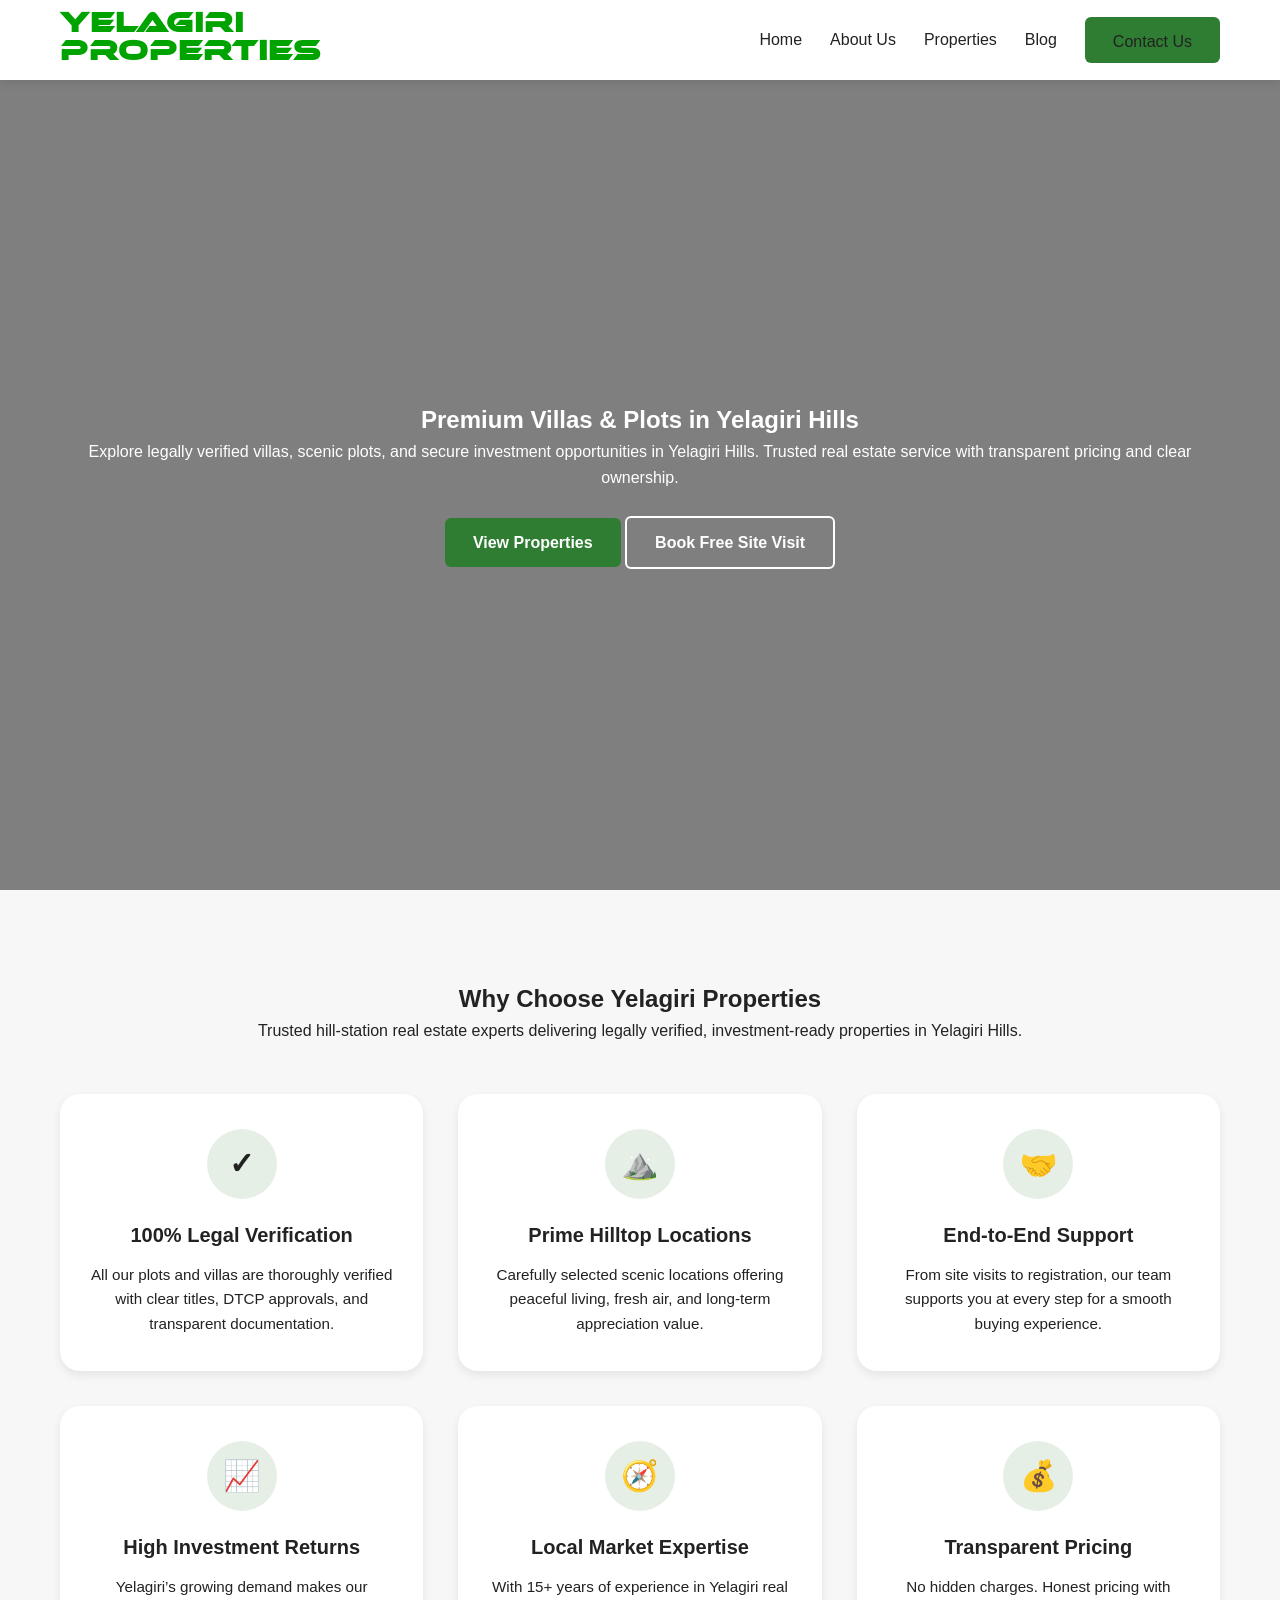
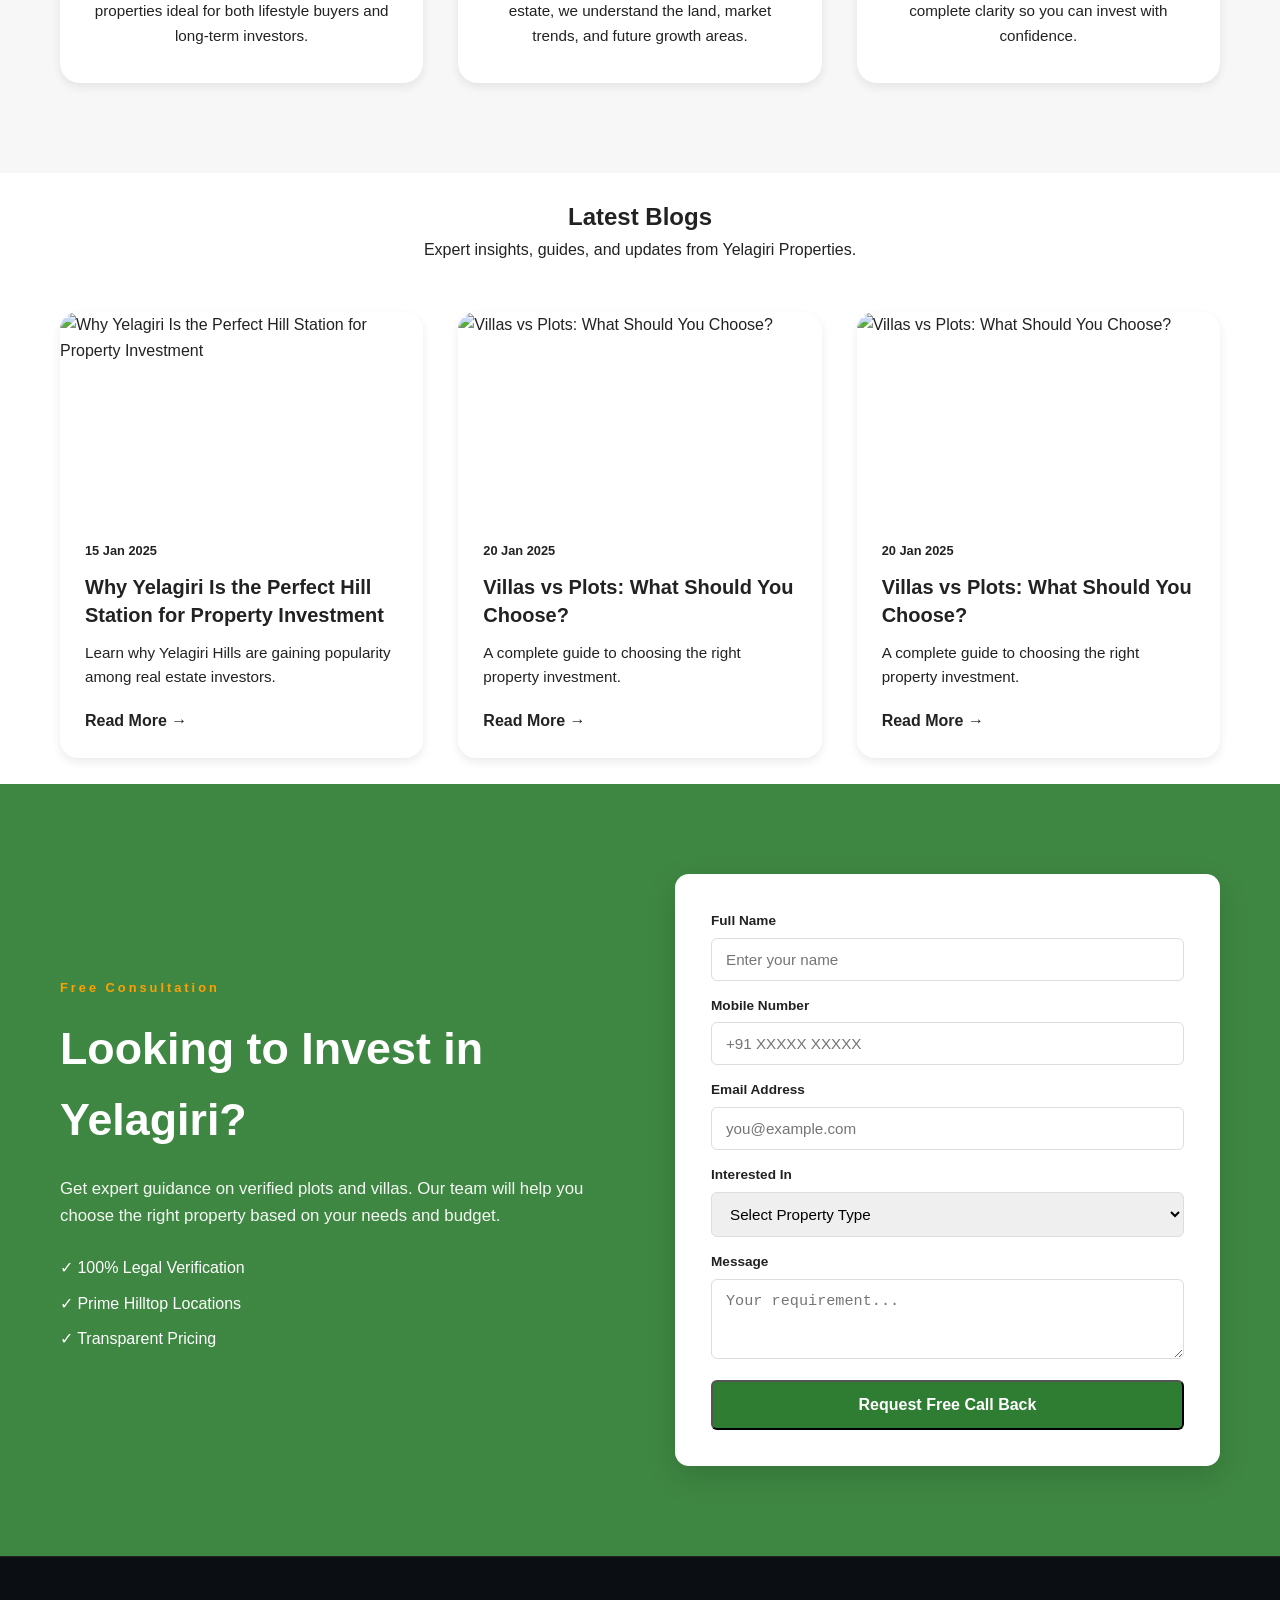
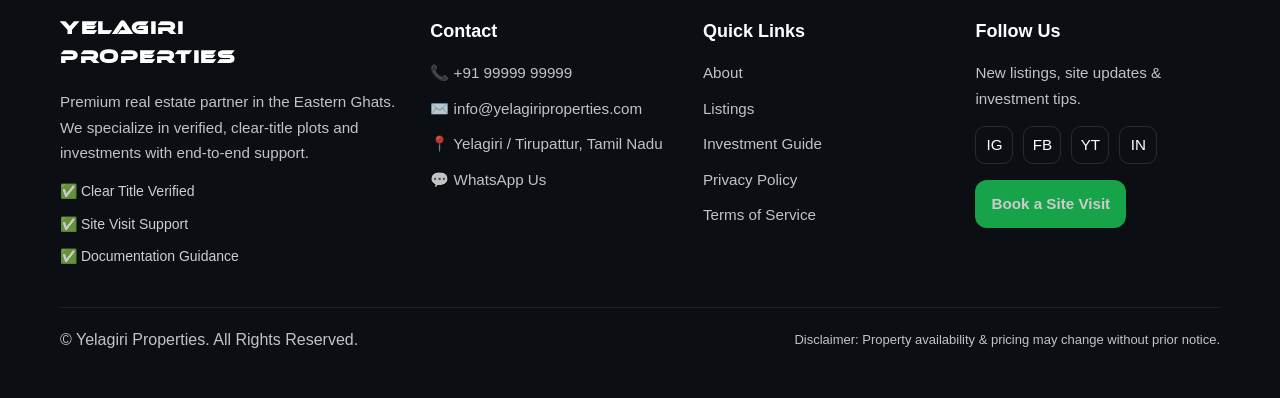
==== frontend/index.html @ 58af4fd4 "initial commit" ====
<!DOCTYPE html>
<html lang="en">
<head>
  <meta charset="UTF-8">
  <meta name="viewport" content="width=device-width, initial-scale=1.0">

  <title>Yelagiri Properties | Premium Villas & Plots</title>

  <!-- CSS -->
  <link rel="stylesheet" href="./assets/css/style.css">
  <script src="./assets/js/content.js"></script>
<style>
    .footer-logo {
  font-family: 'Ethnocentric', sans-serif;
  letter-spacing: 1.5px;
  font-size: 20px;
  color: #ffffff;
  text-transform: uppercase;
}

.header-logo {
  font-family: 'Ethnocentric', sans-serif;
  letter-spacing: 1px;
  line-height: 1;
  font-size: 28px;
  color: #00A300;
  text-transform: uppercase;
}
</style>
</head>
<body>

<!-- LOAD HEADER -->
<div id="header"></div>

<main>
<section id="hero" class="hero">
  <div class="container hero-content">
    <h1 id="heroTitle"></h1>
    <p id="heroDescription"></p>

    <br>

    <div class="hero-actions">
      <a
        href="properties.html"
        id="heroPrimaryBtn"
        class="btn btn-primary">
        View Properties
      </a>

      <a
        href="contact.html"
        id="heroSecondaryBtn"
        class="btn btn-outline">
        Book Free Site Visit
      </a>
    </div>
  </div>
</section>



<!-- WHY CHOOSE US -->
<section class="section-padding why-choose">
  <div class="container">

    <div class="section-title">
      <h2>Why Choose Yelagiri Properties</h2>
      <p>
        Trusted hill-station real estate experts delivering legally verified,
        investment-ready properties in Yelagiri Hills.
      </p>
    </div>

    <div class="why-grid">

      <div class="why-card">
        <div class="why-icon">✓</div>
        <h3>100% Legal Verification</h3>
        <p>
          All our plots and villas are thoroughly verified with clear titles,
          DTCP approvals, and transparent documentation.
        </p>
      </div>

      <div class="why-card">
        <div class="why-icon">⛰️</div>
        <h3>Prime Hilltop Locations</h3>
        <p>
          Carefully selected scenic locations offering peaceful living,
          fresh air, and long-term appreciation value.
        </p>
      </div>

      <div class="why-card">
        <div class="why-icon">🤝</div>
        <h3>End-to-End Support</h3>
        <p>
          From site visits to registration, our team supports you at every
          step for a smooth buying experience.
        </p>
      </div>

      <div class="why-card">
        <div class="why-icon">📈</div>
        <h3>High Investment Returns</h3>
        <p>
          Yelagiri’s growing demand makes our properties ideal for both
          lifestyle buyers and long-term investors.
        </p>
      </div>

      <div class="why-card">
        <div class="why-icon">🧭</div>
        <h3>Local Market Expertise</h3>
        <p>
          With 15+ years of experience in Yelagiri real estate, we understand
          the land, market trends, and future growth areas.
        </p>
      </div>

      <div class="why-card">
        <div class="why-icon">💰</div>
        <h3>Transparent Pricing</h3>
        <p>
          No hidden charges. Honest pricing with complete clarity so you can
          invest with confidence.
        </p>
      </div>

    </div>

  </div>
</section>
<br>
<div class="container">

      <!-- BLOG LIST -->
      <section id="blogListSection">
        <div class="section-title">
          <h1>Latest Blogs</h1>
          <p>Expert insights, guides, and updates from Yelagiri Properties.</p>
        </div>

        <div class="blog-grid" id="blogGrid"></div>

      </section>

    </div>
<br>
<!-- CTA FORM -->
<section class="section-padding cta-section">
  <div class="container">

    <div class="cta-wrapper">

      <!-- CTA CONTENT -->
      <div class="cta-content">
        <span class="sub-heading">Free Consultation</span>
        <h2>Looking to Invest in Yelagiri?</h2>
        <p>
          Get expert guidance on verified plots and villas.
          Our team will help you choose the right property
          based on your needs and budget.
        </p>

        <ul class="cta-points">
          <li>✓ 100% Legal Verification</li>
          <li>✓ Prime Hilltop Locations</li>
          <li>✓ Transparent Pricing</li>
        </ul>
      </div>

      <!-- CTA FORM -->
      <form class="cta-form" method="post" action="submit-enquiry.php">

        <div class="form-group">
          <label>Full Name</label>
          <input type="text" name="name" required placeholder="Enter your name">
        </div>

        <div class="form-group">
          <label>Mobile Number</label>
          <input type="tel" name="phone" required placeholder="+91 XXXXX XXXXX">
        </div>

        <div class="form-group">
          <label>Email Address</label>
          <input type="email" name="email" placeholder="you@example.com">
        </div>

        <div class="form-group">
          <label>Interested In</label>
          <select name="interest">
            <option value="">Select Property Type</option>
            <option value="Plots">Plots</option>
            <option value="Villas">Villas</option>
            <option value="Weekend Home">Weekend Home</option>
            <option value="Investment">Investment</option>
          </select>
        </div>

        <div class="form-group">
          <label>Message</label>
          <textarea name="message" rows="3" placeholder="Your requirement..."></textarea>
        </div>

        <button type="submit" class="btn btn-primary btn-full">
          Request Free Call Back
        </button>

      </form>

    </div>

  </div>
</section>



</main>

<!-- LOAD FOOTER -->
<div id="footer"></div>

<script>
  fetch('./partials/header.html')
    .then(res => res.text())
    .then(html => document.getElementById('header').innerHTML = html);

  fetch('./partials/footer.html')
    .then(res => res.text())
    .then(html => document.getElementById('footer').innerHTML = html);
</script>

</body>
</html>
---- frontend/assets/css/style.css ----
/* ==================================================
   ROOT VARIABLES & RESET
================================================== */
:root {
  --primary: #2e7d32;
  --primary-dark: #1b3e5e;
  --accent: #ffa000;

  --text-dark: #222;
  --text-muted: #666;
  --white: #ffffff;
  --bg-light: #f7f7f7;

  --radius-sm: 6px;
  --radius-lg: 20px;

  --shadow-sm: 0 4px 10px rgba(0, 0, 0, 0.08);
  --shadow-md: 0 10px 30px rgba(0, 0, 0, 0.15);

  --transition: all 0.3s ease;
}

@font-face {
  font-family: 'Ethnocentric';
  src: url('../fonts/Ethnocentric-Regular.otf') format('opentype');
  font-weight: normal;
  font-style: normal;
  font-display: swap;
}

* {
  margin: 0;
  padding: 0;
  box-sizing: border-box;
}

body {
  font-family: "Segoe UI", Tahoma, Geneva, Verdana, sans-serif;
  color: var(--text-dark);
  background: var(--white);
  line-height: 1.6;
}

img {
  max-width: 100%;
  display: block;
}

a {
  text-decoration: none;
  color: inherit;
}

ul {
  list-style: none;
}

/* ==================================================
   GLOBAL LAYOUT
================================================== */
.container {
  max-width: 1200px;
  margin: 0 auto;
  padding: 0 20px;
}

.section-padding {
  padding: 90px 0;
}

/* ==================================================
   BUTTONS
================================================== */
.btn {
  display: inline-block;
  padding: 12px 28px;
  border-radius: var(--radius-sm);
  font-weight: 600;
  transition: var(--transition);
  cursor: pointer;
  text-align: center;
}

.btn-primary {
  background: var(--primary);
  color: var(--white);
}

.btn-primary:hover {
  background: var(--primary-dark);
}

.btn-outline {
  border: 2px solid var(--white);
  color: var(--white);
  background: transparent;
}

.btn-outline:hover {
  background: var(--primary);
  color: var(--white);
}

/* ==================================================
   HEADER
================================================== */

header {
  position: fixed;
  top: 0;
  width: 100%;
  background: var(--white);
  box-shadow: var(--shadow-sm);
  z-index: 1000;
}

header {
  position: fixed;
  top: 0;
  width: 100%;
  background: var(--white, #fff);
  box-shadow: 0 2px 10px rgba(0, 0, 0, 0.1);
  z-index: 1000;
}

nav {
  height: 80px;
  display: flex;
  align-items: center;
  justify-content: space-between;
}

.logo img {
  height: 42px;
}

.nav-links {
  display: flex;
  align-items: center;
  gap: 28px;
  list-style: none;
}

.nav-links a {
  font-weight: 500;
  color: #222;
  text-decoration: none;
}

.mobile-menu-btn {
  display: none;
  font-size: 1.8rem;
  cursor: pointer;
  color: #222;
}

/* MOBILE MENU */
@media (max-width: 768px) {

  .mobile-menu-btn {
    display: block;
  }

  .nav-links {
    position: absolute;
    top: 80px;
    left: 0;
    width: 100%;
    background: #fff;
    flex-direction: column;
    align-items: center;
    padding: 20px 0;
    display: none;
  }

  .nav-links.active {
    display: flex;
  }

  .nav-links li {
    margin: 12px 0;
  }
}

/* ===== NAV UNDERLINE ANIMATION ===== */

.nav-links {
  position: relative;
}

.nav-links a {
  position: relative;
  padding-bottom: 8px;
}

/* underline */
.nav-links a::after {
  content: "";
  position: absolute;
  left: 0;
  bottom: 0;
  width: 0;
  height: 3px;
  background: var(--accent);
  border-radius: 4px;
  transition: width 0.3s ease;
}

/* active + hover */
.nav-links a.active::after,
.nav-links a:hover::after {
  width: 100%;
}

/* ==================================================
   HERO (INDEX)
================================================== */
/* --- HERO BANNER --- */
.hero {
  height: 90vh;
  background-size: cover;
  background-position: center;
  background-repeat: no-repeat;

  display: flex;
  align-items: center;
  justify-content: center;
  text-align: center;

  color: #fff;
  margin-top: 80px;

  position: relative;
  transition: background-image 1s ease-in-out;
}

/* overlay */
.hero::before {
  content: "";
  position: absolute;
  inset: 0;
  background: rgba(0, 0, 0, 0.5);
  z-index: 1;
}

.hero-content {
  position: relative;
  z-index: 2;
}


/* ==================================================
   WHY CHOOSE US – HOME
================================================== */
.why-choose {
  background: var(--bg-light);
}

.why-grid {
  display: grid;
  grid-template-columns: repeat(3, 1fr);
  gap: 35px;
  margin-top: 50px;
}

.why-card {
  background: var(--white);
  padding: 35px 30px;
  border-radius: var(--radius-lg);
  box-shadow: var(--shadow-sm);
  text-align: center;
  transition: var(--transition);
}

.why-card:hover {
  transform: translateY(-8px);
  box-shadow: var(--shadow-md);
}

.why-icon {
  width: 70px;
  height: 70px;
  margin: 0 auto 20px;
  border-radius: 50%;
  background: rgba(46, 125, 50, 0.12);
  color: var(--primary-color);
  font-size: 30px;
  display: flex;
  align-items: center;
  justify-content: center;
  font-weight: 700;
}

.why-card h3 {
  font-size: 1.25rem;
  margin-bottom: 12px;
  color: var(--text-dark);
}

.why-card p {
  font-size: 0.95rem;
  color: var(--text-light);
  line-height: 1.6;
}

.section-title {
  text-align: center;
}

/* ===== RESPONSIVE ===== */
@media (max-width: 992px) {
  .why-grid {
    grid-template-columns: repeat(2, 1fr);
  }
}

@media (max-width: 768px) {
  .why-grid {
    grid-template-columns: 1fr;
  }
}




/* ==================================================
   BLOGS (HOME + BLOG PAGE)
================================================== */
.latest-blogs {
  background: var(--bg-light);
}

.blog-grid {
  display: grid;
  grid-template-columns: repeat(3, 1fr);
  gap: 35px;
  margin-top: 50px;
}



.blog-card {
  background: var(--white);
  border-radius: 18px;
  overflow: hidden;
  box-shadow: var(--shadow-sm);
  transition: var(--transition);
}

.blog-card:hover {
  transform: translateY(-8px);
  box-shadow: var(--shadow-md);
}

.blog-card img {
  width: 100%;
  height: 200px;
  object-fit: cover;
}

.blog-content {
  padding: 25px;
}

.blog-date {
  font-size: 0.8rem;
  color: var(--primary-color);
  font-weight: 600;
}

.blog-content h3 {
  font-size: 1.25rem;
  margin: 10px 0 12px;
  line-height: 1.4;
}

.blog-content p {
  font-size: 0.95rem;
  color: var(--text-light);
  margin-bottom: 18px;
}

.read-more {
  font-weight: 600;
  color: var(--primary-color);
}

/* RESPONSIVE */
@media (max-width: 992px) {
  .blog-grid {
    grid-template-columns: repeat(2, 1fr);
  }
}

@media (max-width: 768px) {
  .blog-grid {
    grid-template-columns: 1fr;
  }
}

/* ==================================================
   CTA FORM
================================================== */
.cta-section {
  background:
    linear-gradient(rgba(46, 125, 50, 0.95), rgba(46, 125, 50, 0.95)),
    url("https://images.unsplash.com/photo-1560518883-ce09059eeffa");
  background-size: cover;
  color: var(--white);
}

.cta-wrapper {
  display: grid;
  grid-template-columns: 1fr 1fr;
  gap: 70px;
  align-items: center;
}

.cta-content h2 {
  font-size: 2.8rem;
  margin-bottom: 20px;
}

.cta-content p {
  font-size: 1.05rem;
  margin-bottom: 25px;
  opacity: 0.95;
}

.cta-points li {
  margin-bottom: 10px;
  font-weight: 500;
}

/* FORM */
.cta-form {
  background: var(--white);
  color: var(--text-dark);
  padding: 40px;
  border-radius: 18px;
  box-shadow: var(--shadow-md);
}

.form-group {
  margin-bottom: 15px;
}

.form-group label {
  font-size: 0.85rem;
  font-weight: 600;
  margin-bottom: 6px;
  display: block;
}

.form-group input,
.form-group select,
.form-group textarea {
  width: 100%;
  padding: 12px 14px;
  border-radius: var(--radius-sm);
  border: 1px solid #ddd;
  font-size: 0.95rem;
}

.form-group input:focus,
.form-group select:focus,
.form-group textarea:focus {
  outline: none;
  border-color: var(--primary-color);
}

.btn-full {
  width: 100%;
  padding: 14px;
  font-size: 1rem;
}

/* RESPONSIVE */
@media (max-width: 992px) {
  .cta-wrapper {
    grid-template-columns: 1fr;
    gap: 50px;
  }

  .cta-content {
    text-align: center;
  }

  .cta-points {
    display: inline-block;
    text-align: left;
  }
}



/* ==================================================
   ABOUT SECTION (REFERENCE IMAGE MATCH)
================================================== */
.about-grid {
  display: grid;
  grid-template-columns: 1fr 1fr;
  gap: 80px;
  align-items: center;
}

.about-image-container {
  position: relative;
}

.main-about-img {
  width: 100%;
  height: 520px;
  object-fit: cover;
  border-radius: var(--radius-lg);
  box-shadow: var(--shadow-md);
}

/* EXPERIENCE BADGE */
.experience-badge {
  position: absolute;
  bottom: -35px;
  right: -25px;
  background: var(--accent);
  color: var(--white);
  padding: 28px 26px;
  border-radius: 18px;
  text-align: center;
  box-shadow: 0 12px 30px rgba(255, 160, 0, 0.45);
}

.experience-badge .years {
  font-size: 2.8rem;
  font-weight: 800;
  line-height: 1;
}

.experience-badge .exp-text {
  font-size: 0.85rem;
  font-weight: 600;
  text-transform: uppercase;
}

/* ABOUT CONTENT */
.sub-heading {
  display: block;
  color: var(--accent);
  font-weight: 700;
  letter-spacing: 3px;
  font-size: 0.8rem;
  margin-bottom: 14px;
}

.about-content h2 {
  font-size: 3rem;
  font-weight: 700;
  margin-bottom: 22px;
  line-height: 1.2;
}

.about-content p {
  color: var(--text-muted);
  margin-bottom: 35px;
  font-size: 1.05rem;
}

/* FEATURES LIST */
.about-features li {
  display: flex;
  align-items: center;
  margin-bottom: 14px;
  font-weight: 500;
}

.about-features .check {
  width: 24px;
  height: 24px;
  border-radius: 50%;
  background: var(--primary);
  color: var(--white);
  display: flex;
  align-items: center;
  justify-content: center;
  font-size: 0.8rem;
  margin-right: 14px;
}

/* ==================================================
   VISION & MISSION – ATTRACTIVE & RESPONSIVE
================================================== */
.vision-mission {
  background: linear-gradient(to right,
      rgba(46, 125, 50, 0.06),
      rgba(46, 125, 50, 0.02));
}

.vm-grid {
  display: grid;
  grid-template-columns: repeat(2, 1fr);
  gap: 40px;
  margin-top: 50px;
}

.vm-card {
  background: #ffffff;
  padding: 45px 40px;
  border-radius: 22px;
  box-shadow: 0 14px 40px rgba(0, 0, 0, 0.08);
  position: relative;
  transition: transform 0.3s ease;
}

.vm-card:hover {
  transform: translateY(-8px);
}

.vm-icon {
  width: 56px;
  height: 56px;
  border-radius: 14px;
  background: linear-gradient(135deg, #2e7d32, #43a047);
  color: #ffffff;
  display: flex;
  align-items: center;
  justify-content: center;
  margin-bottom: 22px;
}

.vm-icon svg {
  width: 28px;
  height: 28px;
}


.vm-card h3 {
  font-size: 1.6rem;
  margin-bottom: 15px;
}

.vm-card p {
  font-size: 1rem;
  line-height: 1.7;
  color: #555;
}

.vm-card ul {
  padding-left: 18px;
}

.vm-card ul li {
  margin-bottom: 10px;
  line-height: 1.6;
  color: #555;
}

/* RESPONSIVE */
@media (max-width: 992px) {
  .vm-grid {
    grid-template-columns: 1fr;
  }

  .vm-card {
    padding: 35px 30px;
  }
}

@media (max-width: 576px) {
  .vm-card h3 {
    font-size: 1.4rem;
  }

  .vm-icon {
    width: 46px;
    height: 46px;
    font-size: 1.3rem;
  }
}

/* ==================================================
   OUR ACHIEVEMENTS – FLOATING MILESTONE CONCEPT
================================================== */
.achievements {
  background: linear-gradient(to bottom,
      rgba(46, 125, 50, 0.04),
      rgba(46, 125, 50, 0.01));
  position: relative;
}

/* PATH */
.achievement-path {
  display: grid;
  grid-template-columns: repeat(4, 1fr);
  gap: 30px;
  margin-top: 60px;
  position: relative;
}

/* CONNECTING LINE */
.achievement-path::before {
  content: "";
  position: absolute;
  top: 50%;
  left: 0;
  right: 0;
  height: 2px;
  background: linear-gradient(to right,
      transparent,
      #2e7d32,
      transparent);
  z-index: 0;
}

.achievement-card {
  background: #ffffff;
  padding: 40px 30px;
  border-radius: 22px;
  text-align: center;
  box-shadow: 0 14px 40px rgba(0, 0, 0, 0.08);
  position: relative;
  z-index: 1;
  transition: transform 0.35s ease;
}

.achievement-card:hover {
  transform: translateY(-12px);
}

/* NUMBER */
.achieve-number {
  display: block;
  font-size: 2.6rem;
  font-weight: 700;
  color: #2e7d32;
  margin-bottom: 10px;
}

.achievement-card h4 {
  font-size: 1.2rem;
  margin-bottom: 10px;
}

.achievement-card p {
  font-size: 0.95rem;
  color: #555;
  line-height: 1.6;
}

/* HIGHLIGHT CARD */
.achievement-card.highlight {
  background: linear-gradient(135deg, #2e7d32, #43a047);
  color: #ffffff;
}

.achievement-card.highlight .achieve-number {
  color: #ffffff;
}

.achievement-card.highlight p {
  color: #e8f5e9;
}

/* RESPONSIVE */
@media (max-width: 992px) {
  .achievement-path {
    grid-template-columns: repeat(2, 1fr);
  }

  .achievement-path::before {
    display: none;
  }
}

@media (max-width: 576px) {
  .achievement-path {
    grid-template-columns: 1fr;
  }
}


/* ==================================================
   TRUST & APPROVALS – PREMIUM CREDIBILITY SECTION
================================================== */
.trust-approvals {
  background: linear-gradient(to right,
      rgba(46, 125, 50, 0.03),
      rgba(46, 125, 50, 0.01));
}

.trust-grid {
  display: grid;
  grid-template-columns: 1.2fr 1fr;
  gap: 60px;
  margin-top: 60px;
}

/* LEFT – TRUST */
.trust-item {
  background: #ffffff;
  padding: 26px 30px;
  border-radius: 16px;
  box-shadow: 0 10px 30px rgba(0, 0, 0, 0.07);
  margin-bottom: 20px;
}

.trust-item h4 {
  font-size: 1.1rem;
  margin-bottom: 8px;
  color: #2e7d32;
}

.trust-item p {
  font-size: 0.95rem;
  color: #555;
  line-height: 1.6;
}

/* RIGHT – APPROVALS */
.trust-right {
  display: grid;
  grid-template-columns: repeat(2, 1fr);
  gap: 25px;
}

.approval-card {
  background: #ffffff;
  border-radius: 18px;
  padding: 35px 20px;
  text-align: center;
  box-shadow: 0 14px 40px rgba(0, 0, 0, 0.08);
  transition: transform 0.3s ease;
}

.approval-card:hover {
  transform: translateY(-10px);
}

.approval-card span {
  display: block;
  font-size: 1.8rem;
  font-weight: 700;
  color: #2e7d32;
  margin-bottom: 10px;
}

.approval-card p {
  font-size: 0.9rem;
  color: #555;
}

/* RESPONSIVE */
@media (max-width: 992px) {
  .trust-grid {
    grid-template-columns: 1fr;
  }
}

@media (max-width: 576px) {
  .trust-right {
    grid-template-columns: 1fr;
  }
}



/* STATS */
.stats-row {
  display: flex;
  gap: 60px;
  margin-bottom: 30px;
}

.stat-item p {
  font-size: 0.9rem;
  color: var(--text-muted);
}

.stat-number {
  display: block;
  font-size: 2rem;
  font-weight: 700;
  color: var(--primary);
}



/* ==================================================
   CTA SECTION
================================================== */
.cta-section {
  background:
    linear-gradient(rgba(46, 125, 50, 0.92), rgba(46, 125, 50, 0.92)),
    url("https://images.unsplash.com/photo-1560518883-ce09059eeffa");
  background-size: cover;
  color: var(--white);
}

.cta-container {
  display: grid;
  grid-template-columns: 1fr 1fr;
  gap: 60px;
  align-items: center;
}

.cta-form {
  background: var(--white);
  color: var(--text-dark);
  padding: 36px;
  border-radius: 14px;
  box-shadow: var(--shadow-md);
}

.form-group {
  margin-bottom: 14px;
}

.form-group label {
  font-size: 0.85rem;
  font-weight: 600;
  margin-bottom: 6px;
  display: block;
}

.form-control {
  width: 100%;
  padding: 11px 12px;
  border-radius: var(--radius-sm);
  border: 1px solid #ddd;
}

/* ==================================================
   FOOTER
================================================== */
footer {
  background: #1a1a1a;
  color: #ccc;
  padding: 70px 0 25px;
}

.footer-grid {
  display: grid;
  grid-template-columns: repeat(auto-fit, minmax(220px, 1fr));
  gap: 40px;
  margin-bottom: 40px;
}

.footer-col h4 {
  color: var(--white);
  margin-bottom: 18px;
}

.footer-col p,
.footer-col a {
  font-size: 0.95rem;
  color: #ccc;
}

.footer-col a:hover {
  color: var(--white);
}

.copyright {
  border-top: 1px solid #333;
  padding-top: 20px;
  text-align: center;
  font-size: 0.85rem;
}

/* ==================================================
   RESPONSIVE
================================================== */
@media (max-width: 992px) {
  .about-grid {
    grid-template-columns: 1fr;
    gap: 60px;
  }

  .stats-row {
    justify-content: center;
    gap: 40px;
  }

  .about-content {
    text-align: center;
  }
}

@media (max-width: 768px) {
  .nav-links {
    display: none;
    position: absolute;
    top: 80px;
    left: 0;
    width: 100%;
    background: var(--white);
    flex-direction: column;
    padding: 25px;
    box-shadow: var(--shadow-sm);
  }

  .nav-links.active {
    display: flex;
  }

  .mobile-menu-btn {
    display: block;
  }

  .hero-content h1 {
    font-size: 2.2rem;
  }

  .cta-container {
    grid-template-columns: 1fr;
  }
}


/* ==================================================
   MOBILE RESPONSIVE FIX (FINAL)
================================================== */
@media (max-width: 768px) {

  /* ---------- GLOBAL ---------- */
  .section-padding {
    padding: 60px 0;
  }

  .container {
    padding: 0 16px;
  }

  /* ---------- HERO ---------- */
  .hero {
    min-height: 75vh;
    padding: 40px 0;
  }

  .hero-content h1 {
    font-size: 1.9rem;
    line-height: 1.3;
  }

  .hero-content p {
    font-size: 1rem;
  }

  /* ---------- ABOUT LAYOUT ---------- */
  .about-grid {
    grid-template-columns: 1fr;
    gap: 50px;
  }

  .about-image-container {
    order: 1;
  }

  .main-about-img {
    height: 320px;
  }

  /* ---------- EXPERIENCE BADGE ---------- */
  .experience-badge {
    bottom: -20px;
    right: 15px;
    padding: 18px 16px;
    border-radius: 14px;
  }

  .experience-badge .years {
    font-size: 2rem;
  }

  /* ---------- ABOUT CONTENT ---------- */
  .about-content {
    text-align: center;
  }

  .about-content h2 {
    font-size: 2rem;
  }

  .about-content p {
    font-size: 0.95rem;
  }

  /* ---------- STATS ---------- */
  .stats-row {
    flex-direction: column;
    gap: 22px;
    margin: 30px 0;
  }

  .stat-number {
    font-size: 1.8rem;
  }

  /* ---------- FEATURES ---------- */
  .about-features {
    margin-top: 20px;
  }

  .about-features li {
    justify-content: center;
    font-size: 0.9rem;
  }

  /* ---------- CTA ---------- */
  .cta-container {
    grid-template-columns: 1fr;
    gap: 35px;
    text-align: center;
  }

  .cta-form {
    padding: 26px;
  }

  /* ---------- FOOTER ---------- */
  .footer-grid {
    grid-template-columns: 1fr;
    text-align: center;
  }

  .footer-col {
    margin-bottom: 30px;
  }


}

/*===footer css===*/
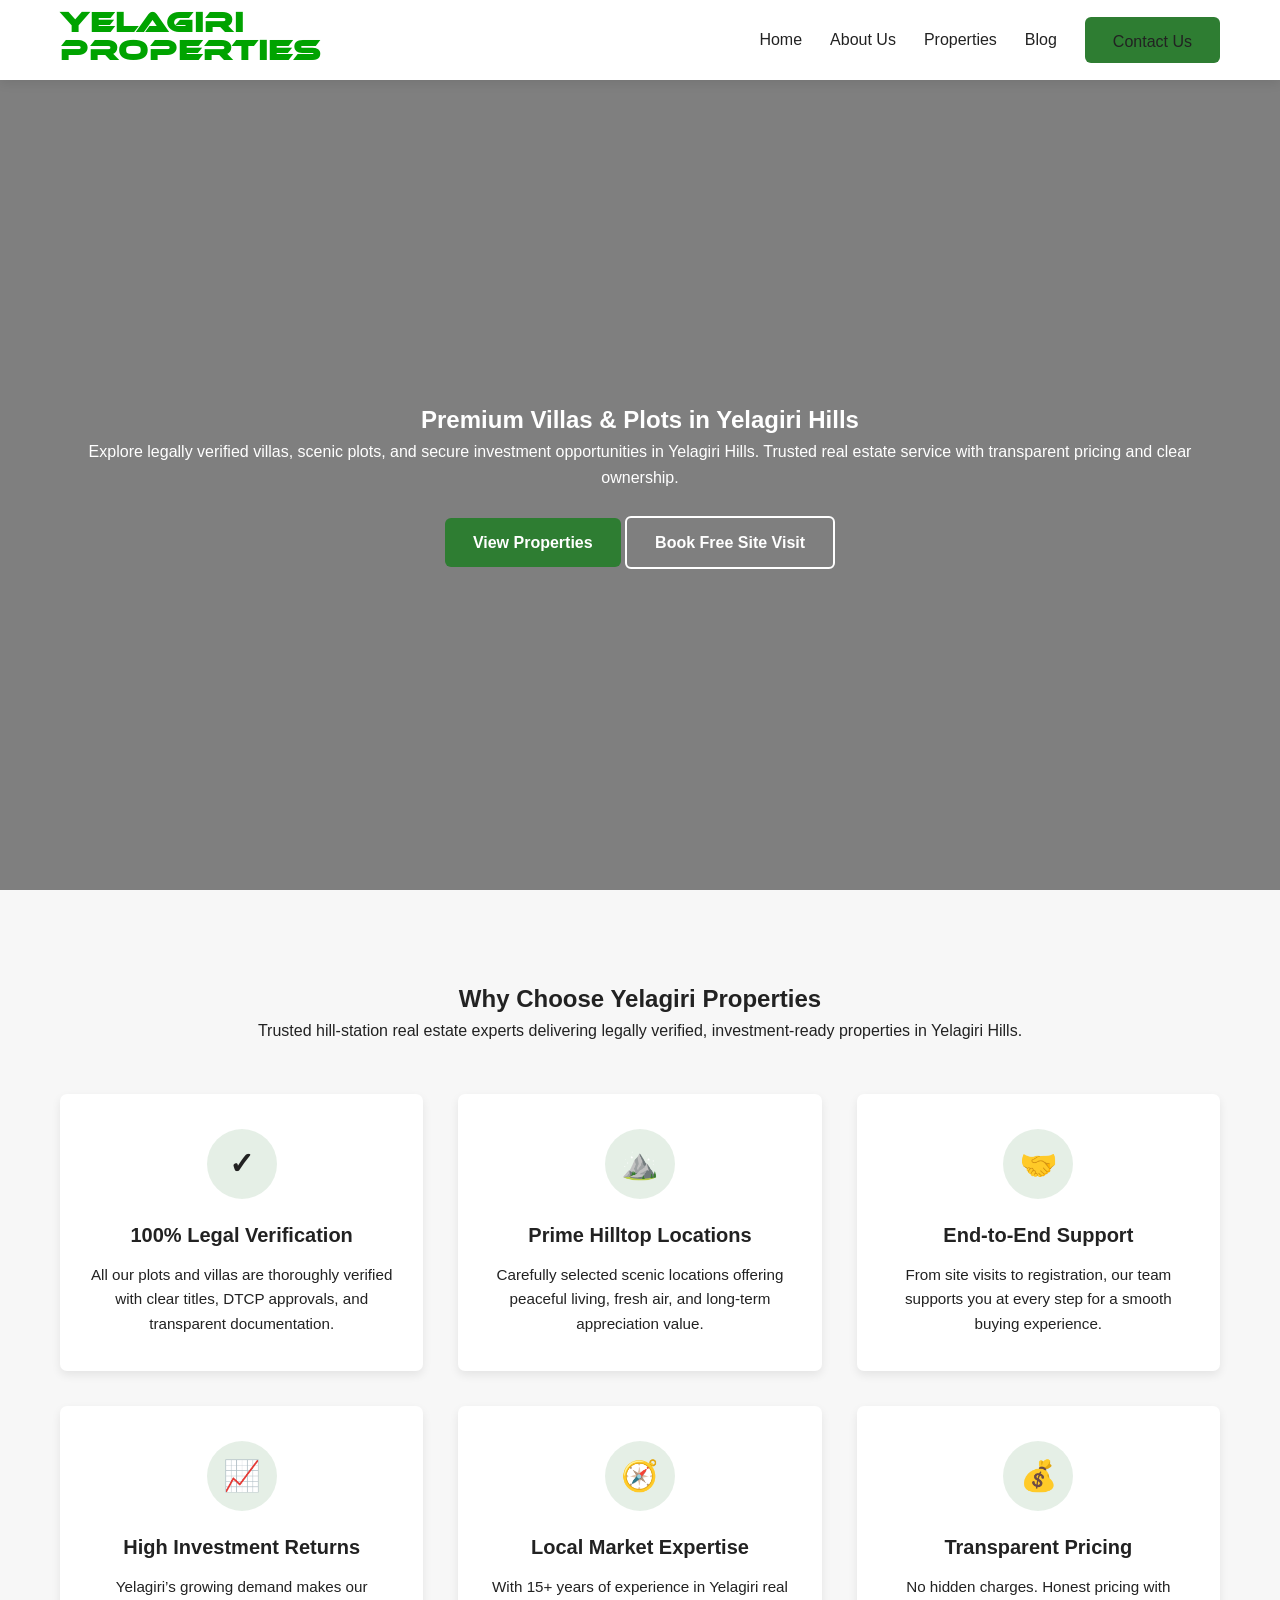
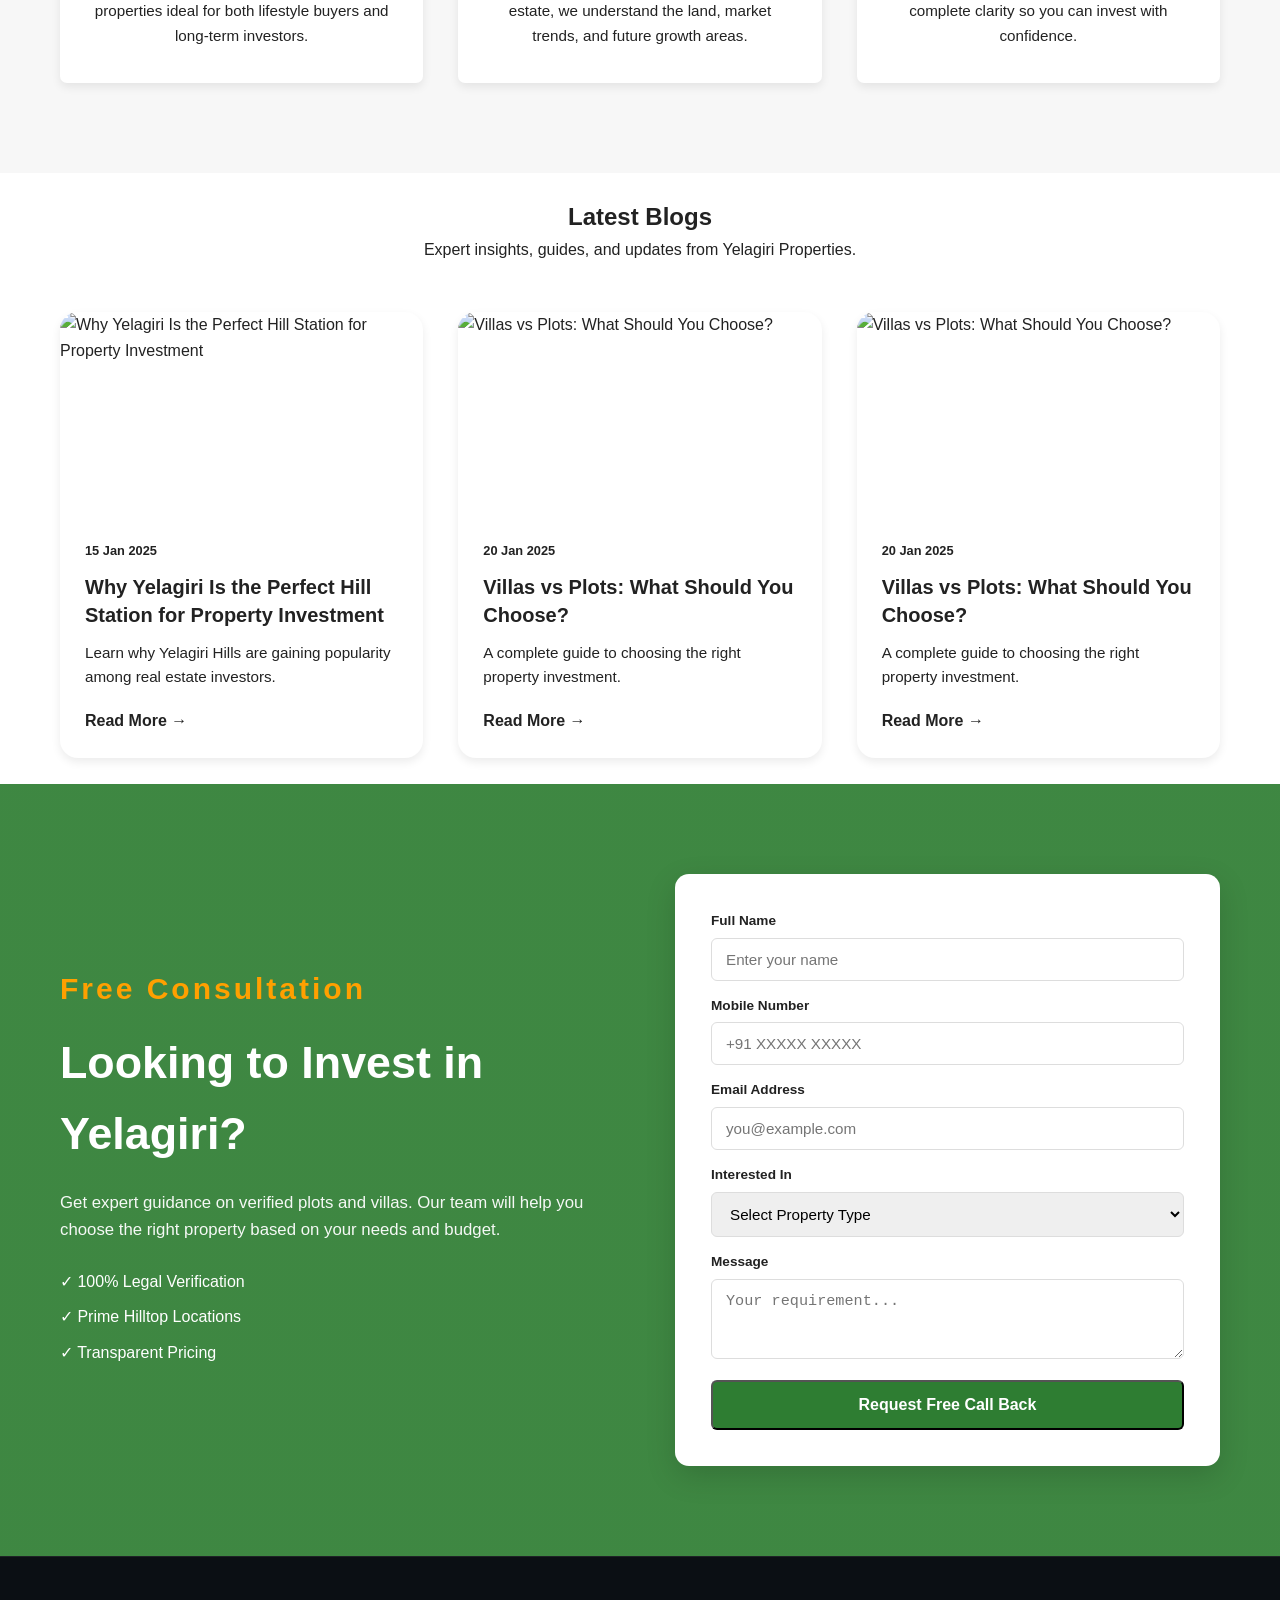
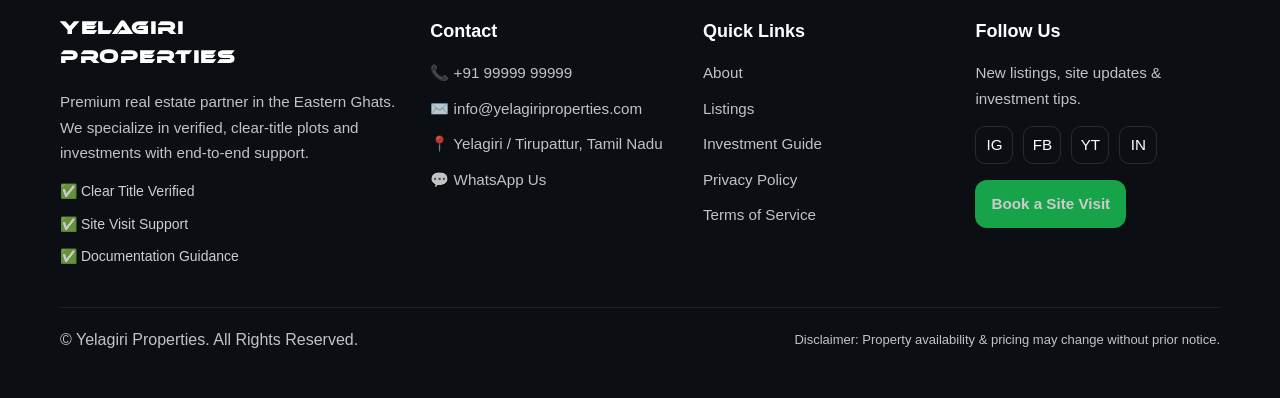
==== commit 5d2354ab: "update frontend and ui" ====
--- a/frontend/index.html
+++ b/frontend/index.html
@@ -40,6 +40,7 @@
     <p id="heroDescription"></p>
 
     <br>
+  
 
     <div class="hero-actions">
       <a
--- a/frontend/assets/css/style.css
+++ b/frontend/assets/css/style.css
@@ -12,7 +12,7 @@
   --bg-light: #f7f7f7;
 
   --radius-sm: 6px;
-  --radius-lg: 20px;
+  --radius-lg: 7px 7px;
 
   --shadow-sm: 0 4px 10px rgba(0, 0, 0, 0.08);
   --shadow-md: 0 10px 30px rgba(0, 0, 0, 0.15);
@@ -114,14 +114,6 @@
   z-index: 1000;
 }
 
-header {
-  position: fixed;
-  top: 0;
-  width: 100%;
-  background: var(--white, #fff);
-  box-shadow: 0 2px 10px rgba(0, 0, 0, 0.1);
-  z-index: 1000;
-}
 
 nav {
   height: 80px;
@@ -153,15 +145,40 @@
   cursor: pointer;
   color: #222;
 }
-
+   .footer-logo {
+  font-family: 'Ethnocentric', sans-serif;
+  letter-spacing: 1.5px;
+  font-size: 20px;
+  color: #ffffff;
+  text-transform: uppercase;
+}
+
+.header-logo {
+  font-family: 'Ethnocentric', sans-serif;
+  letter-spacing: 1px;
+  line-height: 1;
+  font-size: 28px;
+  color: #00A300;
+  text-transform: uppercase;
+}
 /* MOBILE MENU */
 @media (max-width: 768px) {
 
   .mobile-menu-btn {
     display: block;
   }
+  
+.header-logo {
+  font-family: 'Ethnocentric', sans-serif;
+  letter-spacing: 1px;
+  line-height: 1;
+  font-size: 18px;
+  color: #00A300;
+  text-transform: uppercase;
+}
 
   .nav-links {
+    display: none;
     position: absolute;
     top: 80px;
     left: 0;
@@ -172,6 +189,12 @@
     padding: 20px 0;
     display: none;
   }
+  nav {
+  height: 80px;
+  display: flex;
+  align-items: center;
+  justify-content: space-between;
+}
 
   .nav-links.active {
     display: flex;
@@ -547,7 +570,7 @@
   color: var(--accent);
   font-weight: 700;
   letter-spacing: 3px;
-  font-size: 0.8rem;
+  font-size: 30px;
   margin-bottom: 14px;
 }
 
